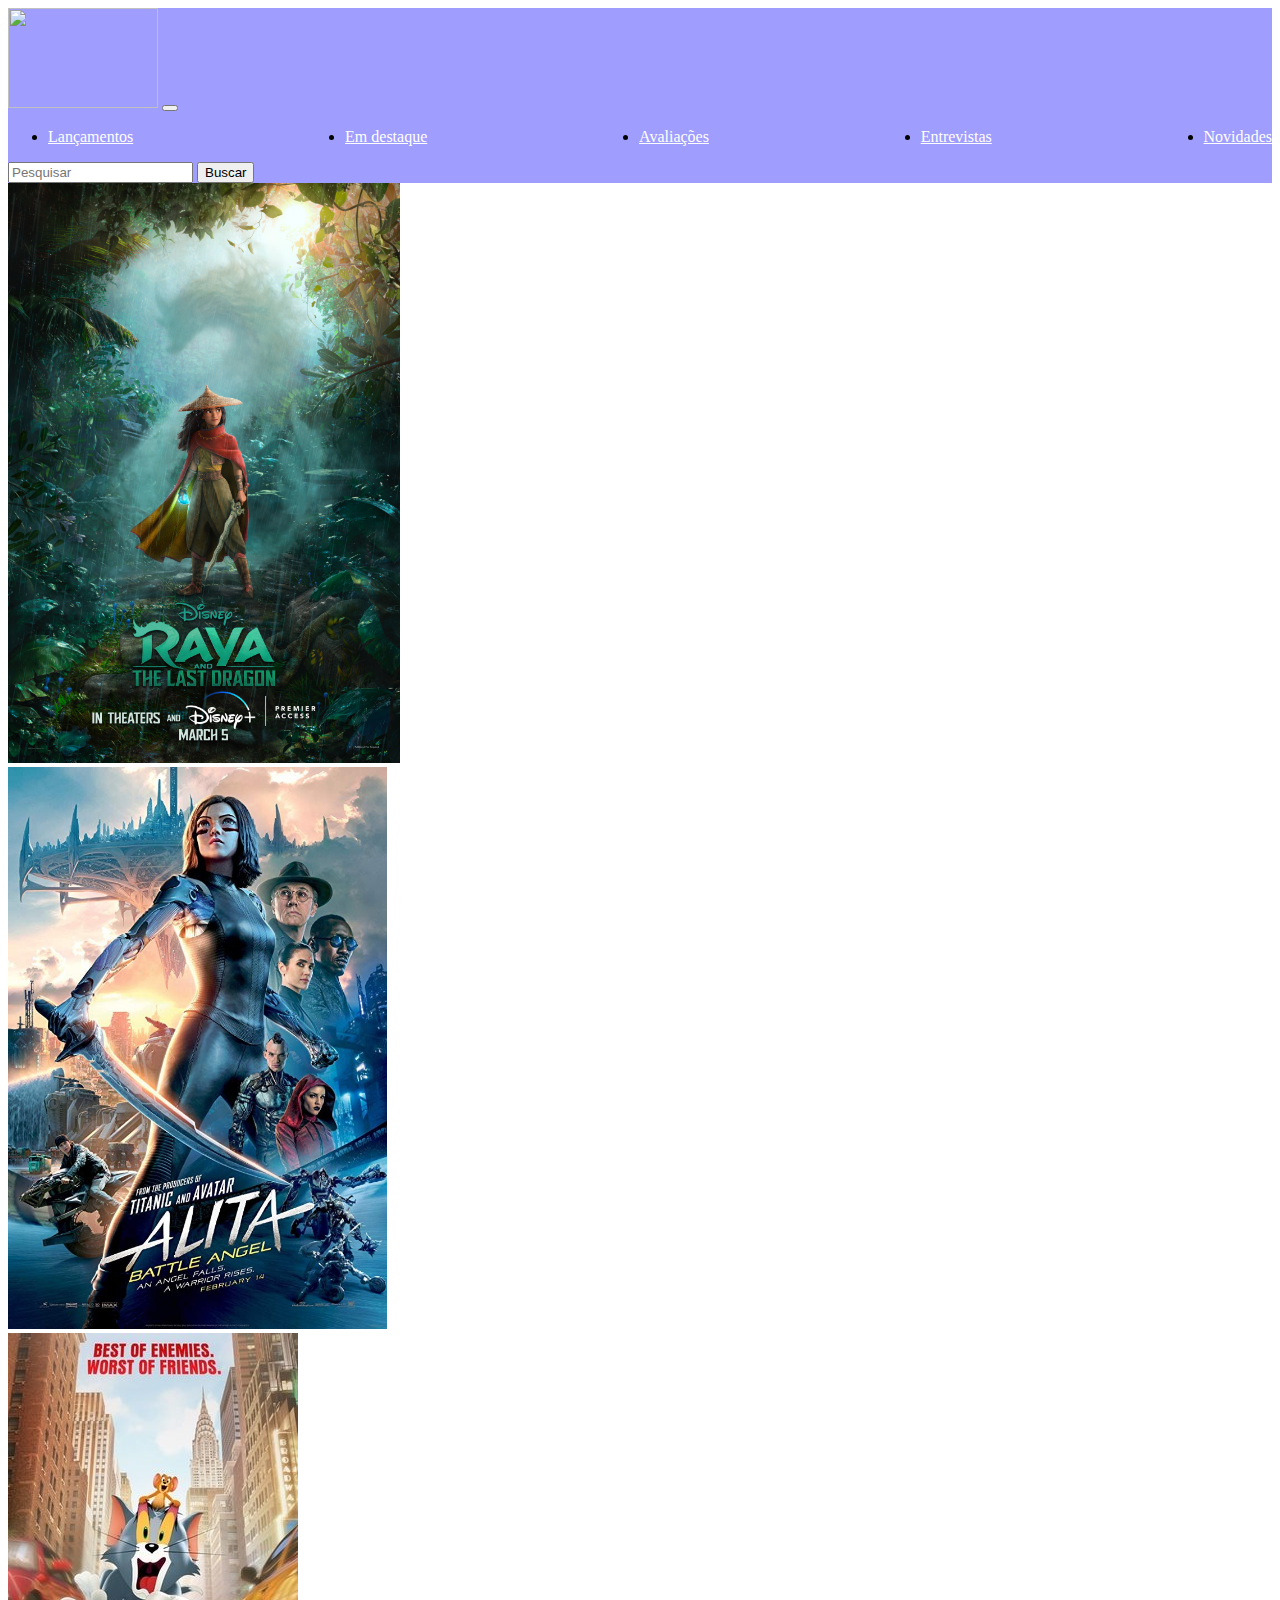
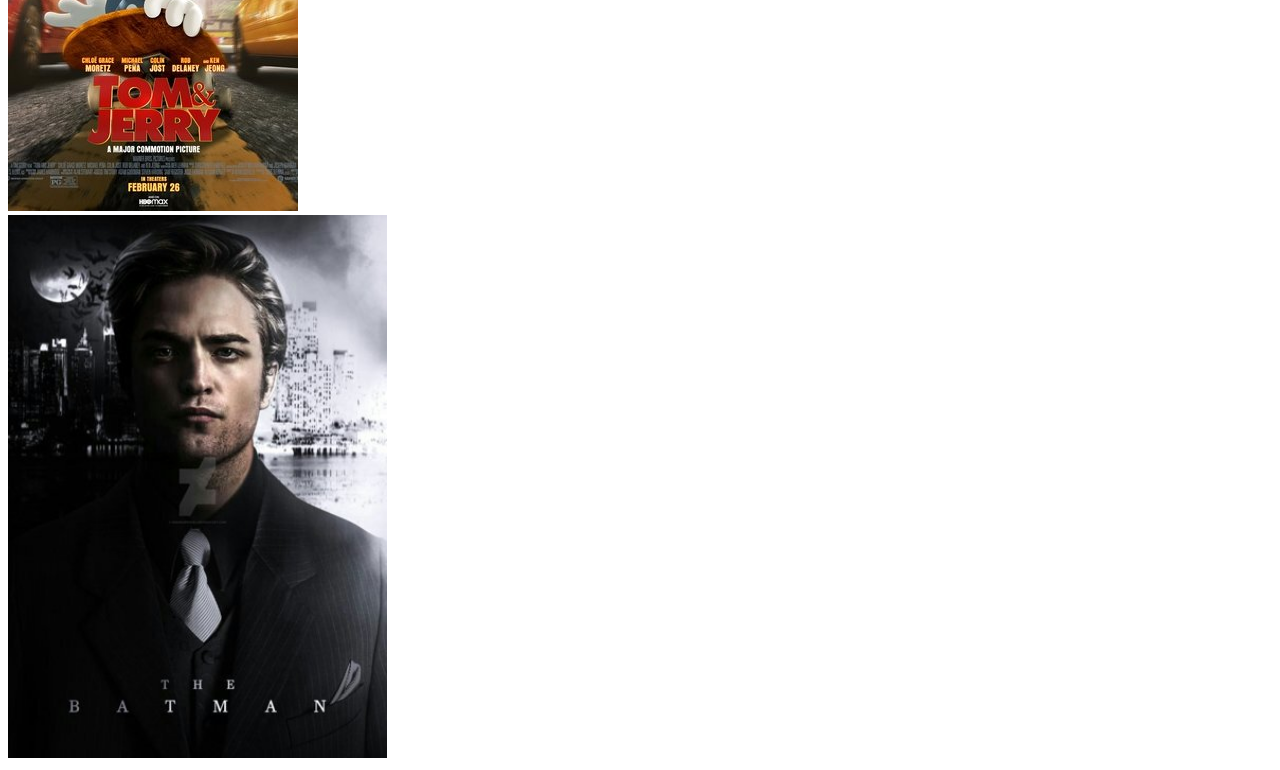
==== lançamentos.html @ 76577897 "trabalho pika" ====
<!DOCTYPE html>
<html lang="pt-br">
<head>
    <meta charset="UTF-8">
    <meta http-equiv="X-UA-Compatible" content="IE=edge">
    <meta name="viewport" content="width=device-width, initial-scale=1.0">
    <link rel="stylesheet" href="CSS/BarraNav.css">
    <link rel="stylesheet" href="https://stackpath.bootstrapcdn.com/bootstrap/4.1.3/css/bootstrap.min.css" integrity="sha384-MCw98/SFnGE8fJT3GXwEOngsV7Zt27NXFoaoApmYm81iuXoPkFOJwJ8ERdknLPMO" crossorigin="anonymous">
    <script src="https://stackpath.bootstrapcdn.com/bootstrap/4.1.3/js/bootstrap.min.js" integrity="sha384-ChfqqxuZUCnJSK3+MXmPNIyE6ZbWh2IMqE241rYiqJxyMiZ6OW/JmZQ5stwEULTy" crossorigin="anonymous"></script>
    <title>Lançamentos</title>
</head>
<body>
    <div class="cabecalho">
      <nav
      class="navbar navbar-expand-lg navbar-light"
      style="background-color: #9f9dfd"
    >
      <img class="navbar-brand" href="#" style="width: 150px; height: 100px;" src="./assets/Capturar.PNG"></a>
      <button
        class="navbar-toggler"
        type="button"
        data-toggle="collapse"
        data-target="#navbarTogglerDemo02"
        aria-controls="navbarTogglerDemo02"
        aria-expanded="false"
        aria-label="Alterna navegação"
      >
        <span class="navbar-toggler-icon"></span>
      </button>

      <div class="collapse navbar-collapse" id="navbarTogglerDemo02">
        <ul class="navbar-nav mr-auto mt-2 mt-lg-0">
          <li class="nav-item active">
            <a class="nav-link" href="#">Lançamentos</a>
          </li>
          <li class="nav-item active">
            <a class="nav-link" href="#destaques">Em destaque</a>
          </li>
          <li class="nav-item active">
            <a class="nav-link" href="#avaliacoes">Avaliações</a>
          </li>
          <li class="nav-item active">
            <a class="nav-link" href="#entrevista">Entrevistas</a>
          </li>
          <li class="nav-item active">
            <a class="nav-link" href="#novidades">Novidades</a>
          </li>
        </ul>
        <form class="form-inline my-2 my-lg-0">
          <input class="mr-sm-2" type="search" placeholder="Pesquisar" />
          <button
            class="btn  my-2 my-sm-0"
            style="color: #000000"
            type="submit"
          >
            Buscar
          </button>
        </form>
      </div>
    </nav>
      </div>

      <div id ="debug"></div>

      <div class="row">
        <div class="col"><img src="Filmes/Raya.jpg" alt="Raya" width="31%"></div>
        <div class="col"><img src="Filmes/Alita.jpg" alt="Alita" width="30%"></div>
        <div class="w-100"></div>
        <div class="col"><img src="Filmes/Tom&Jerry2.jpg" alt="TomJerry"></div>
        <div class="col"><img src="Filmes/Batman.jpg" alt="batima" width="30%"></div>
      </div>

      <script>        
        fetch("sample-file.json")
          .then(response => response.json())
          .then(data => {
              console.log(data.title)
              document.querySelector("#debug").innerText = data.title
            })
      </script>
      
</body>
</html>
---- CSS/BarraNav.css ----
.navbar-light .navbar-nav .active > .nav-link {
    color: #ffffff !important;
}

.navbar-nav{
    display: flex;
    justify-content: space-between;
    
}
.itens li:hover{
    background-color: #cccccc;
}


@media screen and (max-width: 500px) 
{
    .navbar-light .navbar-nav .active > .nav-link {
        color: #ffffff !important;
    }
    
    .navbar-nav{
        display: flex;
        justify-content: space-between;
        
    }
    .itens li:hover{
        background-color: #cccccc;
    }
    .pesquisa
    {
        display: flex;
        justify-content: center;
    }
}
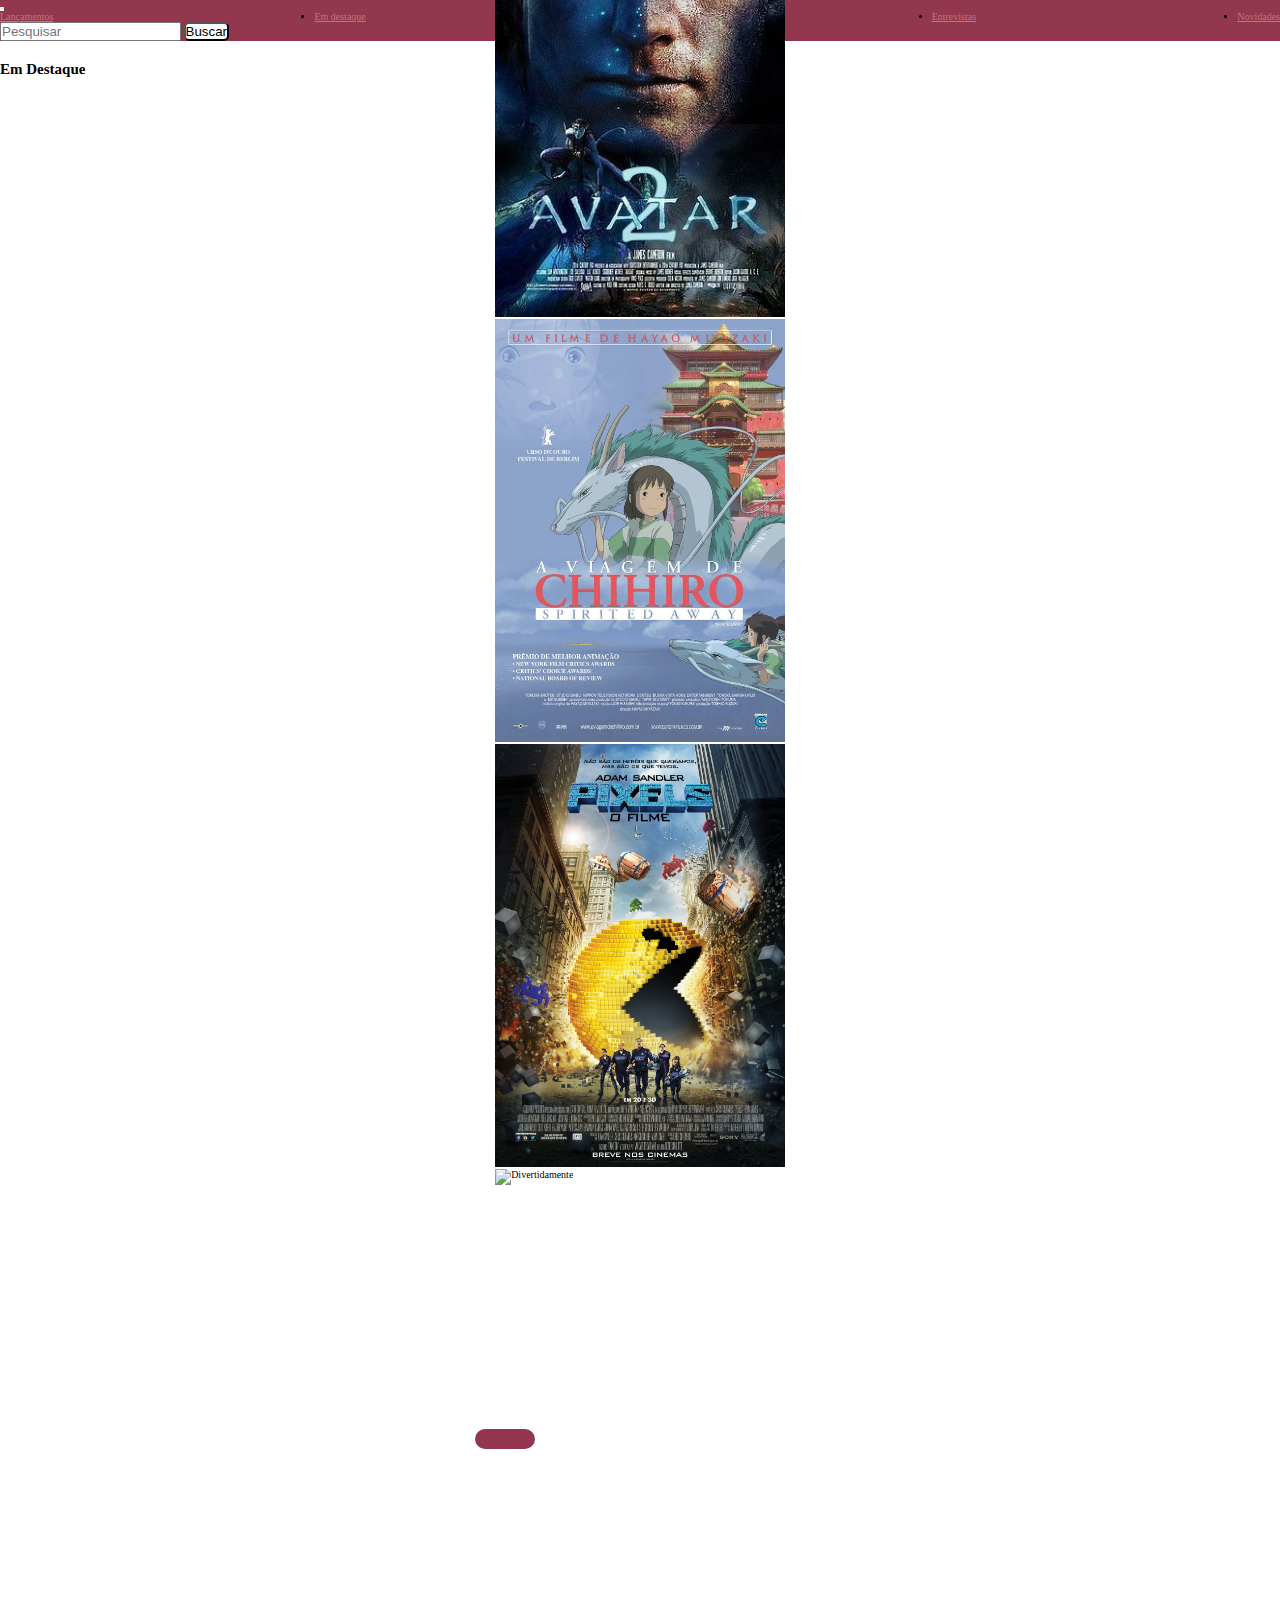
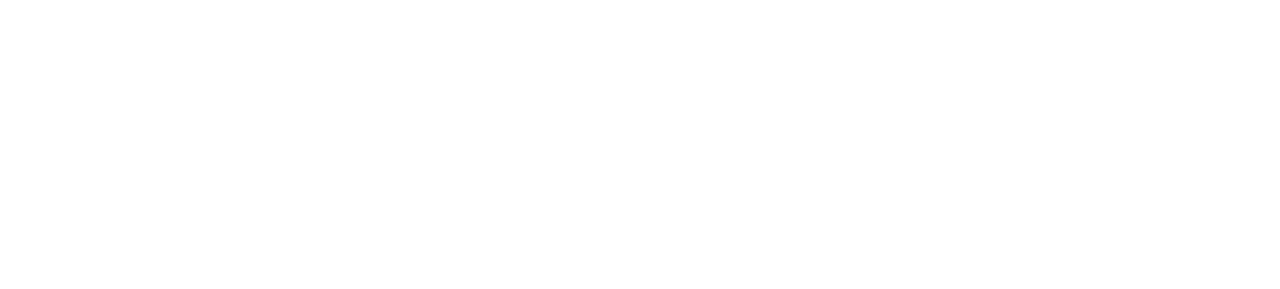
==== commit 41e22146: "Gabriel Gostoso" ====
--- a/lançamentos.html
+++ b/lançamentos.html
@@ -1,30 +1,25 @@
 <!DOCTYPE html>
 <html lang="pt-br">
+
 <head>
-    <meta charset="UTF-8">
-    <meta http-equiv="X-UA-Compatible" content="IE=edge">
-    <meta name="viewport" content="width=device-width, initial-scale=1.0">
-    <link rel="stylesheet" href="CSS/BarraNav.css">
-    <link rel="stylesheet" href="https://stackpath.bootstrapcdn.com/bootstrap/4.1.3/css/bootstrap.min.css" integrity="sha384-MCw98/SFnGE8fJT3GXwEOngsV7Zt27NXFoaoApmYm81iuXoPkFOJwJ8ERdknLPMO" crossorigin="anonymous">
-    <script src="https://stackpath.bootstrapcdn.com/bootstrap/4.1.3/js/bootstrap.min.js" integrity="sha384-ChfqqxuZUCnJSK3+MXmPNIyE6ZbWh2IMqE241rYiqJxyMiZ6OW/JmZQ5stwEULTy" crossorigin="anonymous"></script>
-    <title>Lançamentos</title>
+  <meta charset="UTF-8">
+  <meta http-equiv="X-UA-Compatible" content="IE=edge">
+  <meta name="viewport" content="width=device-width, initial-scale=1.0">
+  <link rel="stylesheet" href="CSS/BarraNav.css">
+  <link rel="stylesheet" href="https://stackpath.bootstrapcdn.com/bootstrap/4.1.3/css/bootstrap.min.css"
+    integrity="sha384-MCw98/SFnGE8fJT3GXwEOngsV7Zt27NXFoaoApmYm81iuXoPkFOJwJ8ERdknLPMO" crossorigin="anonymous">
+  <script src="https://stackpath.bootstrapcdn.com/bootstrap/4.1.3/js/bootstrap.min.js"
+    integrity="sha384-ChfqqxuZUCnJSK3+MXmPNIyE6ZbWh2IMqE241rYiqJxyMiZ6OW/JmZQ5stwEULTy"
+    crossorigin="anonymous"></script>
+  <link rel="stylesheet" href="CSS/cards.css">
+  <title>Lançamentos</title>
 </head>
+
 <body>
-    <div class="cabecalho">
-      <nav
-      class="navbar navbar-expand-lg navbar-light"
-      style="background-color: #9f9dfd"
-    >
-      <img class="navbar-brand" href="#" style="width: 150px; height: 100px;" src="./assets/Capturar.PNG"></a>
-      <button
-        class="navbar-toggler"
-        type="button"
-        data-toggle="collapse"
-        data-target="#navbarTogglerDemo02"
-        aria-controls="navbarTogglerDemo02"
-        aria-expanded="false"
-        aria-label="Alterna navegação"
-      >
+  <div class="cabecalho">
+    <nav class="navbar navbar-expand-lg navbar-light" style="background-color: #92374D">      
+      <button class="navbar-toggler" type="button" data-toggle="collapse" data-target="#navbarTogglerDemo02"
+        aria-controls="navbarTogglerDemo02" aria-expanded="false" aria-label="Alterna navegação">
         <span class="navbar-toggler-icon"></span>
       </button>
 
@@ -48,36 +43,73 @@
         </ul>
         <form class="form-inline my-2 my-lg-0">
           <input class="mr-sm-2" type="search" placeholder="Pesquisar" />
-          <button
-            class="btn  my-2 my-sm-0"
-            style="color: #000000"
-            type="submit"
-          >
+          <button class="btn  my-2 my-sm-0" style="color: #000000" type="submit">
             Buscar
           </button>
         </form>
       </div>
     </nav>
+  </div>  
+
+  <section class="cards">
+    <div class="jumbotron text-center">
+      <h2 style="color: #000000; padding-top: 20px;">Em Destaque</h2>
+      <br>
+    </div>
+    <div class="container">
+      <div class="row">
+        <div class="col-sm-6 col-md-6 col-lg-3">
+          <div class="destaquesFotos">
+            <img id="dest" src="Filmes/Avatar2.jpg" alt="Avatar2" width="100%" height="423px">
+          </div>
+        </div>
+        <div class="col-sm-6 col-md-6 col-lg-3">
+          <div class="destaquesFotos">
+            <img id="dest" src="Filmes/Chihiro.jpg" alt="Chihiro" width="100%" height="423px">
+          </div>
+        </div>
+        <div class="col-sm-6 col-md-6 col-lg-3">
+          <div class="destaquesFotos">
+            <img id="dest" src="Filmes/Pixels.jpg" alt="Alita" width="100%" height="423px">
+          </div>
+        </div>
+        <div class="col-sm-6 col-md-6 col-lg-3">
+          <div class="destaquesFotos">
+            <img id="dest" src="https://ingresso-a.akamaihd.net/img/cinema/cartaz/10049-cartaz.jpg" alt="Divertidamente"
+              width="100%" height="423" </div>
+          </div>
+        </div>
       </div>
+  </section>
 
-      <div id ="debug"></div>
+  <div class="container">
+    <div class="card-filme" id="card1">
+      <h2 id="titulo-card"></h2>
+      </p>
+    </div>
+    <div class="card-filme" id="card2">
+      <h2 id="titulo-card"></h2>
 
-      <div class="row">
-        <div class="col"><img src="Filmes/Raya.jpg" alt="Raya" width="31%"></div>
-        <div class="col"><img src="Filmes/Alita.jpg" alt="Alita" width="30%"></div>
-        <div class="w-100"></div>
-        <div class="col"><img src="Filmes/Tom&Jerry2.jpg" alt="TomJerry"></div>
-        <div class="col"><img src="Filmes/Batman.jpg" alt="batima" width="30%"></div>
-      </div>
+    </div>
+    <div class="card-filme card3" id="card3">
+      <h2 id="titulo-card"></h2>
+    </div>
+    <div class="card-filme card4" id="card4">
+      <h2 id="titulo-card"></h2>
+    </div>
+  </div>
+  <script src="script.js"></script>
+</body>
 
-      <script>        
-        fetch("sample-file.json")
-          .then(response => response.json())
-          .then(data => {
-              console.log(data.title)
-              document.querySelector("#debug").innerText = data.title
-            })
-      </script>
-      
+<script>
+  fetch("sample-file.json")
+    .then(response => response.json())
+    .then(data => {
+      console.log(data.title)
+      document.querySelector("#debug").innerText = data.title
+    })
+</script>
+
 </body>
+
 </html>--- a/CSS/cards.css
+++ b/CSS/cards.css
@@ -0,0 +1,78 @@
+*{
+    box-sizing: border-box;
+    margin: 0;
+    padding: 0;
+  }
+    
+  html {
+    font-size: 62.5%;
+  }
+    
+  .container {
+    display: flex;
+    flex-direction: column;
+    align-items: center;
+    justify-content: center;
+  }
+    
+  .card-filme {
+    padding: 0 30px;
+    font-size: 1.8rem;
+    text-align: center;
+    background: #92374D;
+    color: #fff;
+    margin: 15px 0;
+    max-width: 400px;
+    border-radius: 25px;
+  }
+    
+  .card-filme p {
+    padding-bottom: 20px;
+    font-size: 1.6rem;
+  }
+    
+  .card-filme img {
+    width: 320px;
+    border-radius: 20px;
+  }
+    
+  .card-filme {
+    margin: 10px 0;
+    font-size: 2.2rem;
+  }
+    
+  .btn {
+    background: red;
+    border-radius: 5px;
+    text-decoration: none;
+    color: #fff;
+    background: #ffffff;
+  }
+  
+    .navbar-light .navbar-nav .active > .nav-link{
+      color: #C17578 !important;
+    }
+    .navbar-nav{
+      display: flex;
+      justify-content: space-between;    
+    }
+    .itens li:hover{
+      background-color: #cccccc;
+    }
+    .itens li a{
+      font-size: 90px;
+    }
+    
+    @media screen and (min-width: 1200px) {
+      .container {
+        display: flex;
+        flex-direction: row;
+        align-items: center;
+        justify-content: center;
+        height: 100vh;
+      }
+    
+      .card-filme {
+        margin: 0 15px;
+      }
+    }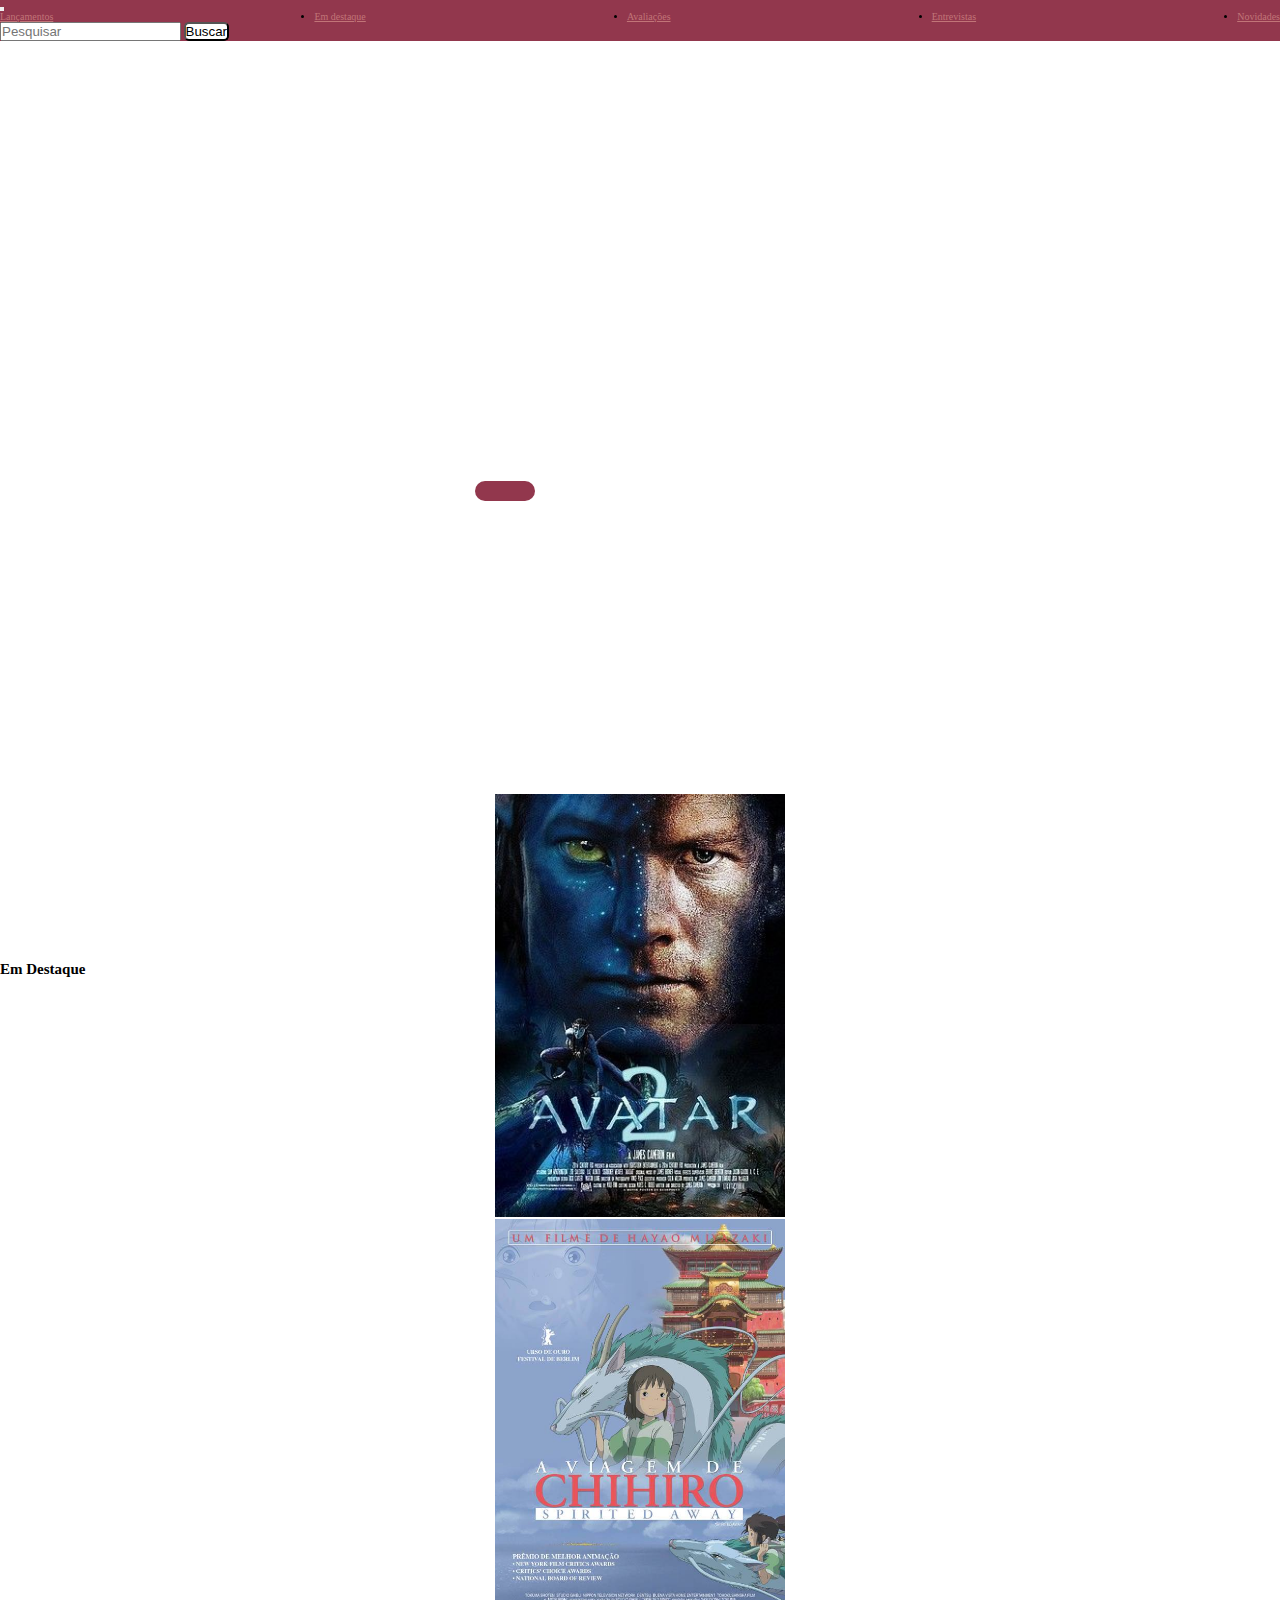
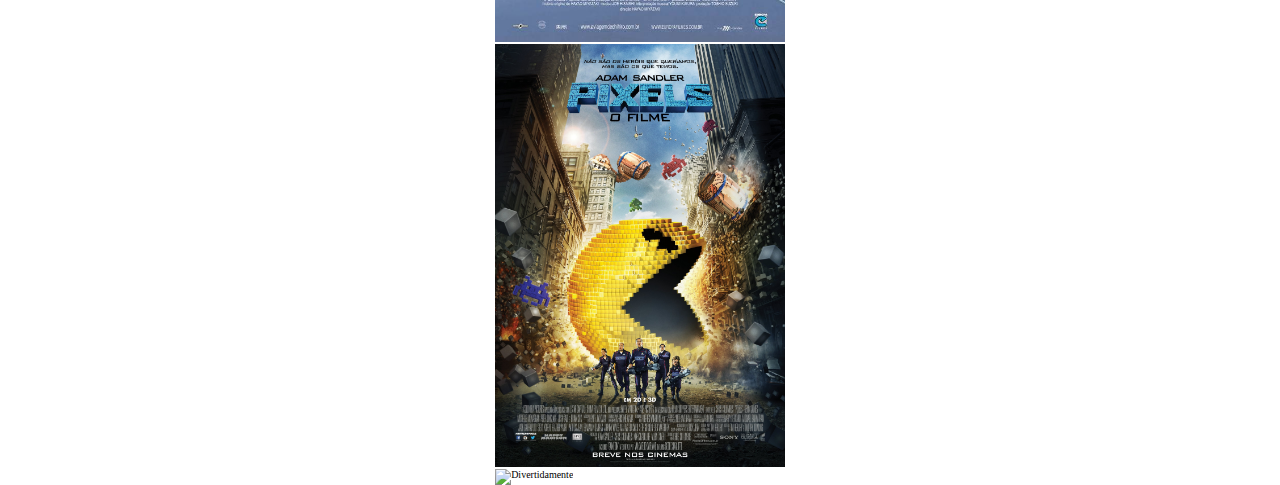
==== commit 5103825a: "fodase" ====
--- a/lançamentos.html
+++ b/lançamentos.html
@@ -49,7 +49,24 @@
         </form>
       </div>
     </nav>
-  </div>  
+  </div> 
+  <div class="container">
+    <div class="card-filme" id="card1">
+      <h2 id="titulo-card"></h2>
+      </p>
+    </div>
+    <div class="card-filme" id="card2">
+      <h2 id="titulo-card"></h2>
+
+    </div>
+    <div class="card-filme card3" id="card3">
+      <h2 id="titulo-card"></h2>
+    </div>
+    <div class="card-filme card4" id="card4">
+      <h2 id="titulo-card"></h2>
+    </div>
+  </div>
+  <script src="script.js"></script>
 
   <section class="cards">
     <div class="jumbotron text-center">
@@ -82,23 +99,6 @@
       </div>
   </section>
 
-  <div class="container">
-    <div class="card-filme" id="card1">
-      <h2 id="titulo-card"></h2>
-      </p>
-    </div>
-    <div class="card-filme" id="card2">
-      <h2 id="titulo-card"></h2>
-
-    </div>
-    <div class="card-filme card3" id="card3">
-      <h2 id="titulo-card"></h2>
-    </div>
-    <div class="card-filme card4" id="card4">
-      <h2 id="titulo-card"></h2>
-    </div>
-  </div>
-  <script src="script.js"></script>
 </body>
 
 <script>
